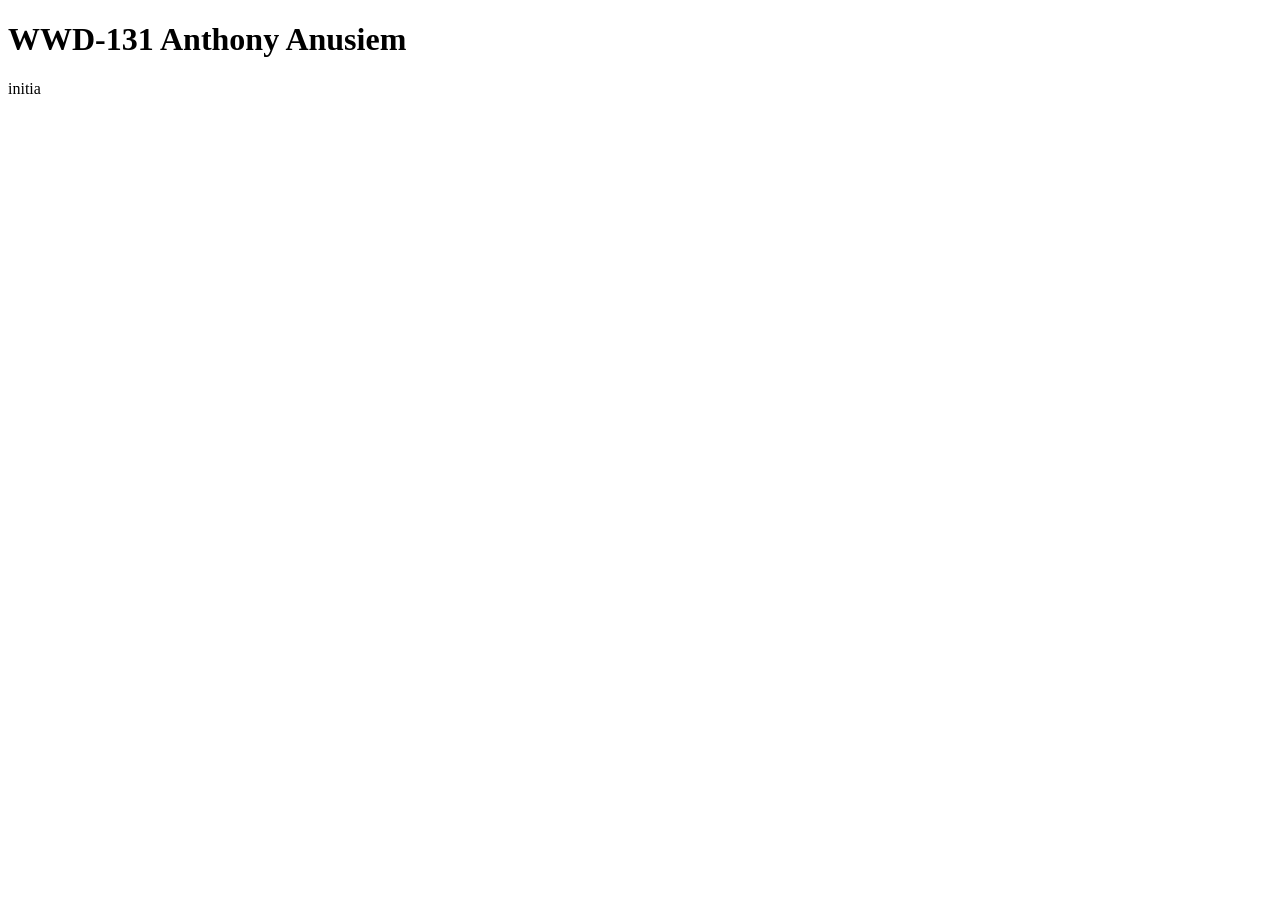
==== index.html @ fa9b599a "initial update" ====
<!DOCTYPE html>
<html lang="en">
<head>
    <meta charset="UTF-8">
    <meta name="viewport" content="width=device-width, initial-scale=1.0">
    <title>WWD 131</title>
</head>
<body>
    <h1>WWD-131 Anthony Anusiem</h1>
</body>
</html>initia
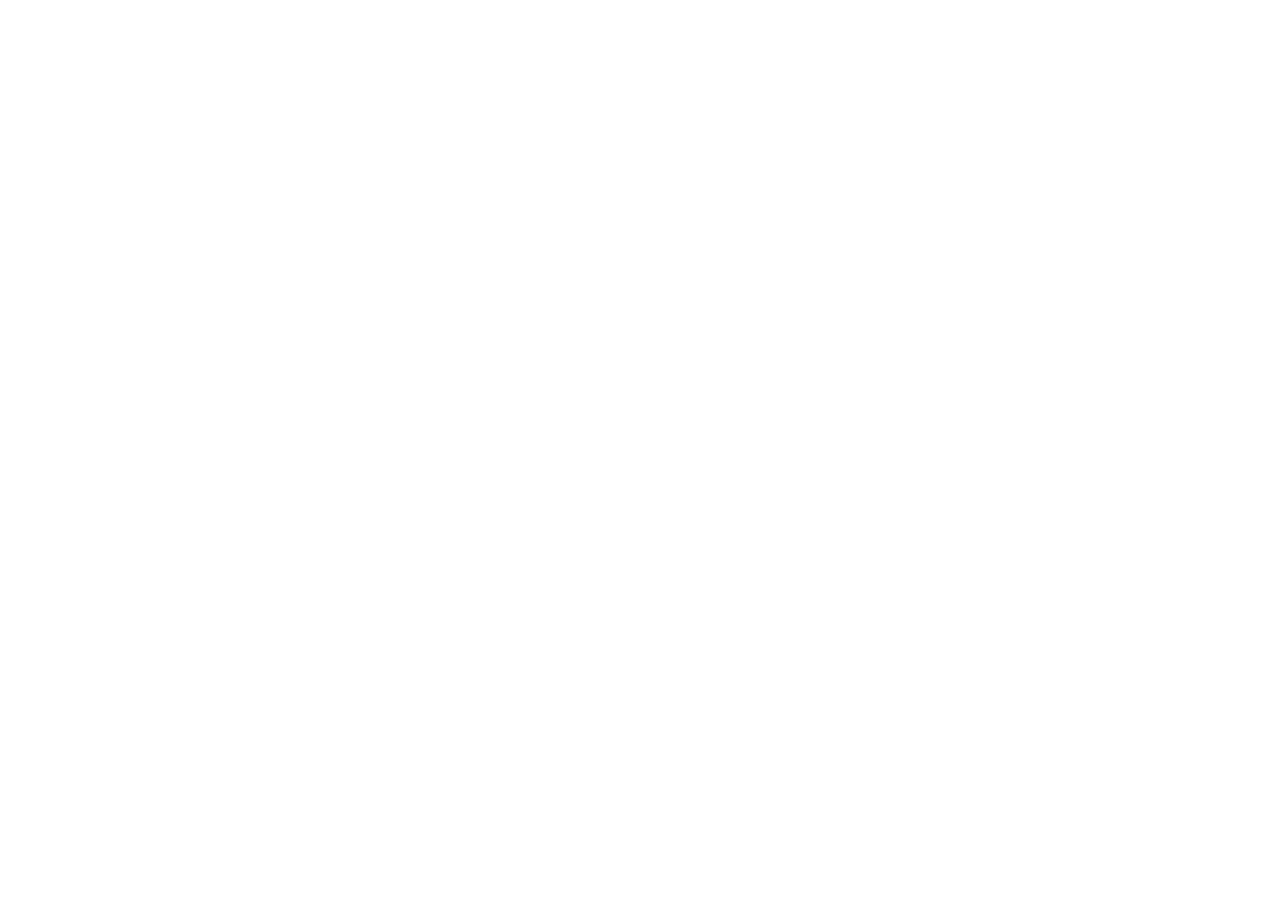
==== commit c5b9d34a: "yi" ====
--- a/index.html
+++ b/index.html
@@ -1,11 +1,9 @@
 <!DOCTYPE html>
 <html lang="en">
 <head>
-    <meta charset="UTF-8">
-    <meta name="viewport" content="width=device-width, initial-scale=1.0">
-    <title>WWD 131</title>
-</head>
-<body>
-    <h1>WWD-131 Anthony Anusiem</h1>
-</body>
-</html>initia+  <meta charset="UTF-8">
+  <meta name="viewport" content="width=device-width, initial-scale=1.0">
+  <title>WDD 131 – Dynamic Web Fundamentals – Rubia "Ruby" van der Merwe</title>
+  <meta name="description" content="WDD 131 – Dynamic Web Fundamentals – Rubia 'Ruby' van der Merwe. Explore Madagascar, web dev resources, and personal insights about family, travel and continuous learning.">
+  <meta name="author" content="Rubia van der Merwe">
+  <link href="styles/base.css" rel="stylesheet">
--- a/styles/base.css
+++ b/styles/base.css
@@ -0,0 +1,44 @@
+/* base.css */
+
+:root {
+    font-family: system-ui, -apple-system, BlinkMacSystemFont, "Segoe UI", sans-serif;
+    font-size: 16px;
+    line-height: 1.5;
+    color: #111;
+    background-color: #fff;
+    box-sizing: border-box;
+}
+
+*, *::before, *::after {
+    box-sizing: inherit;
+}
+
+html {
+    scroll-behavior: smooth;
+}
+
+body {
+    margin: 0;
+    padding: 0;
+    min-height: 100vh;
+}
+
+img, picture, video, canvas, svg {
+    display: block;
+    max-width: 100%;
+}
+
+button, input, select, textarea {
+    font: inherit;
+}
+
+a {
+    color: inherit;
+    text-decoration: none;
+}
+
+ul, ol {
+    margin: 0;
+    padding: 0;
+    list-style: none;
+}
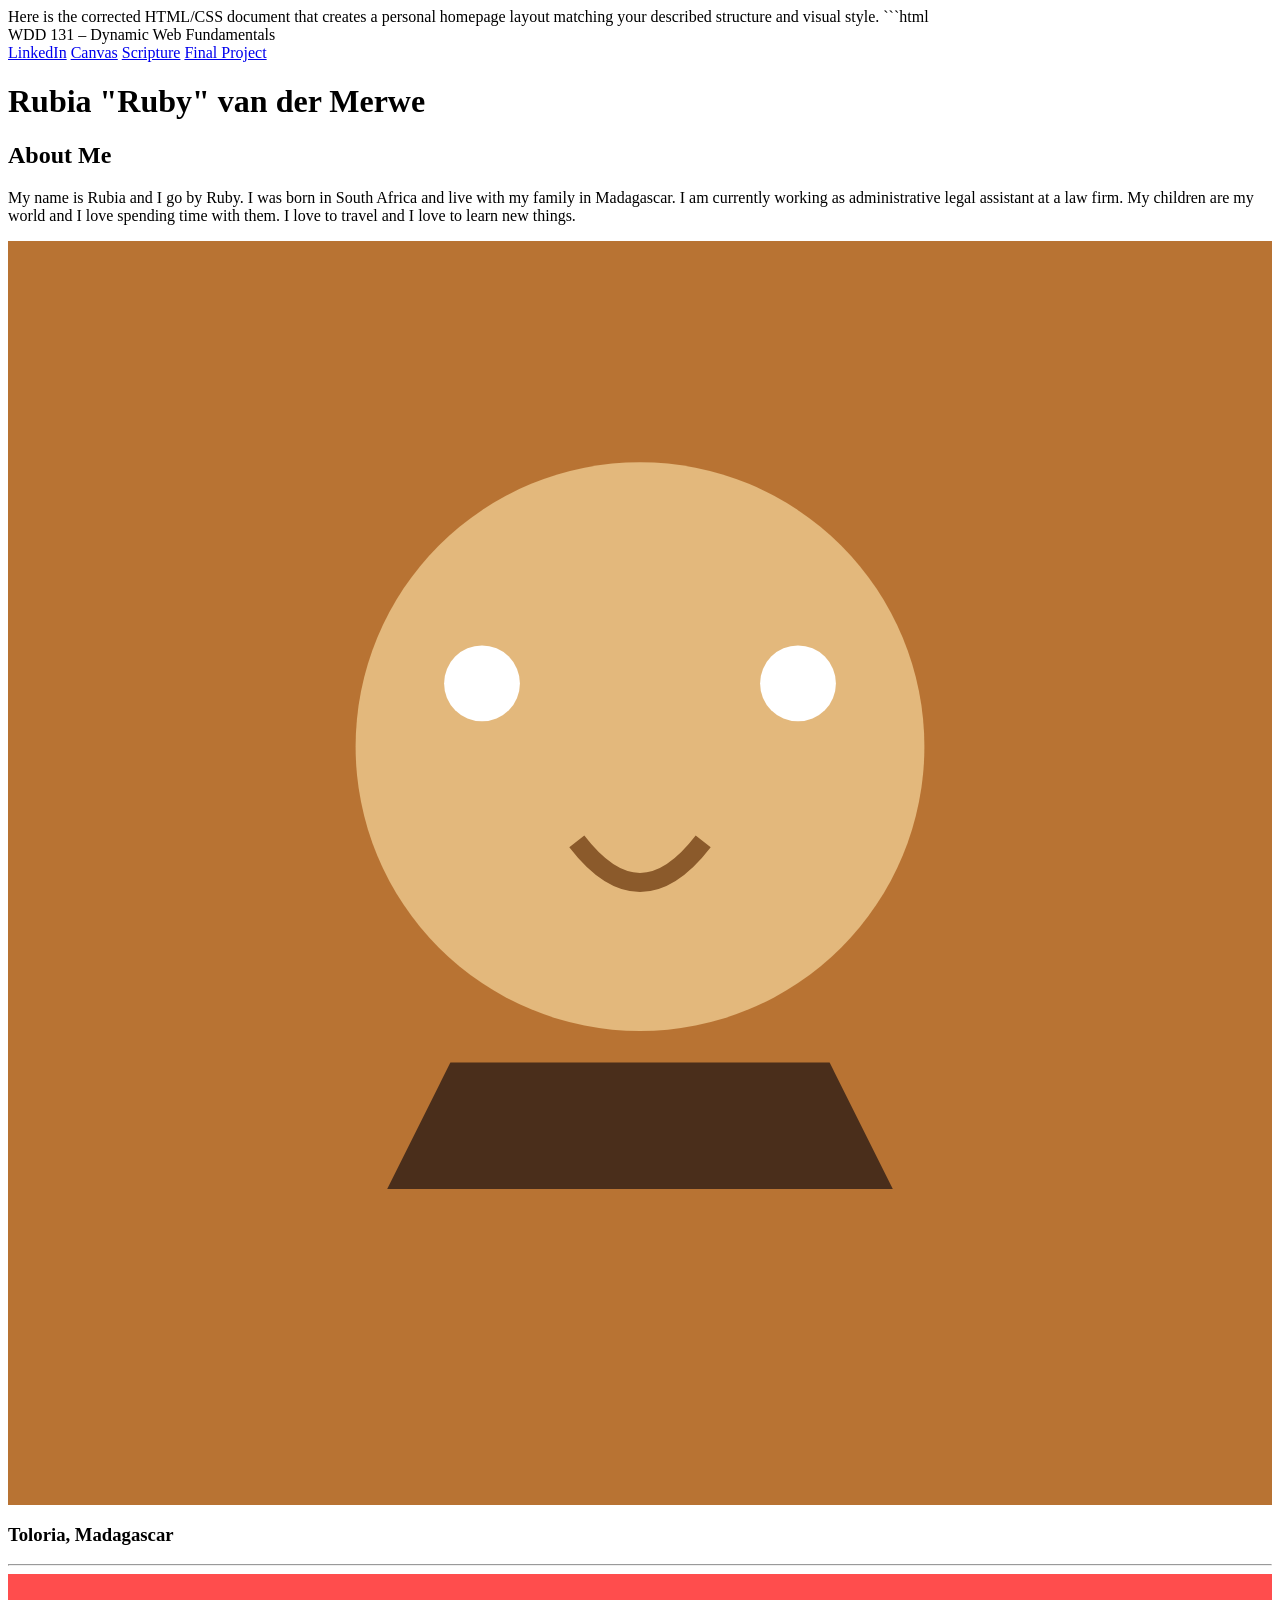
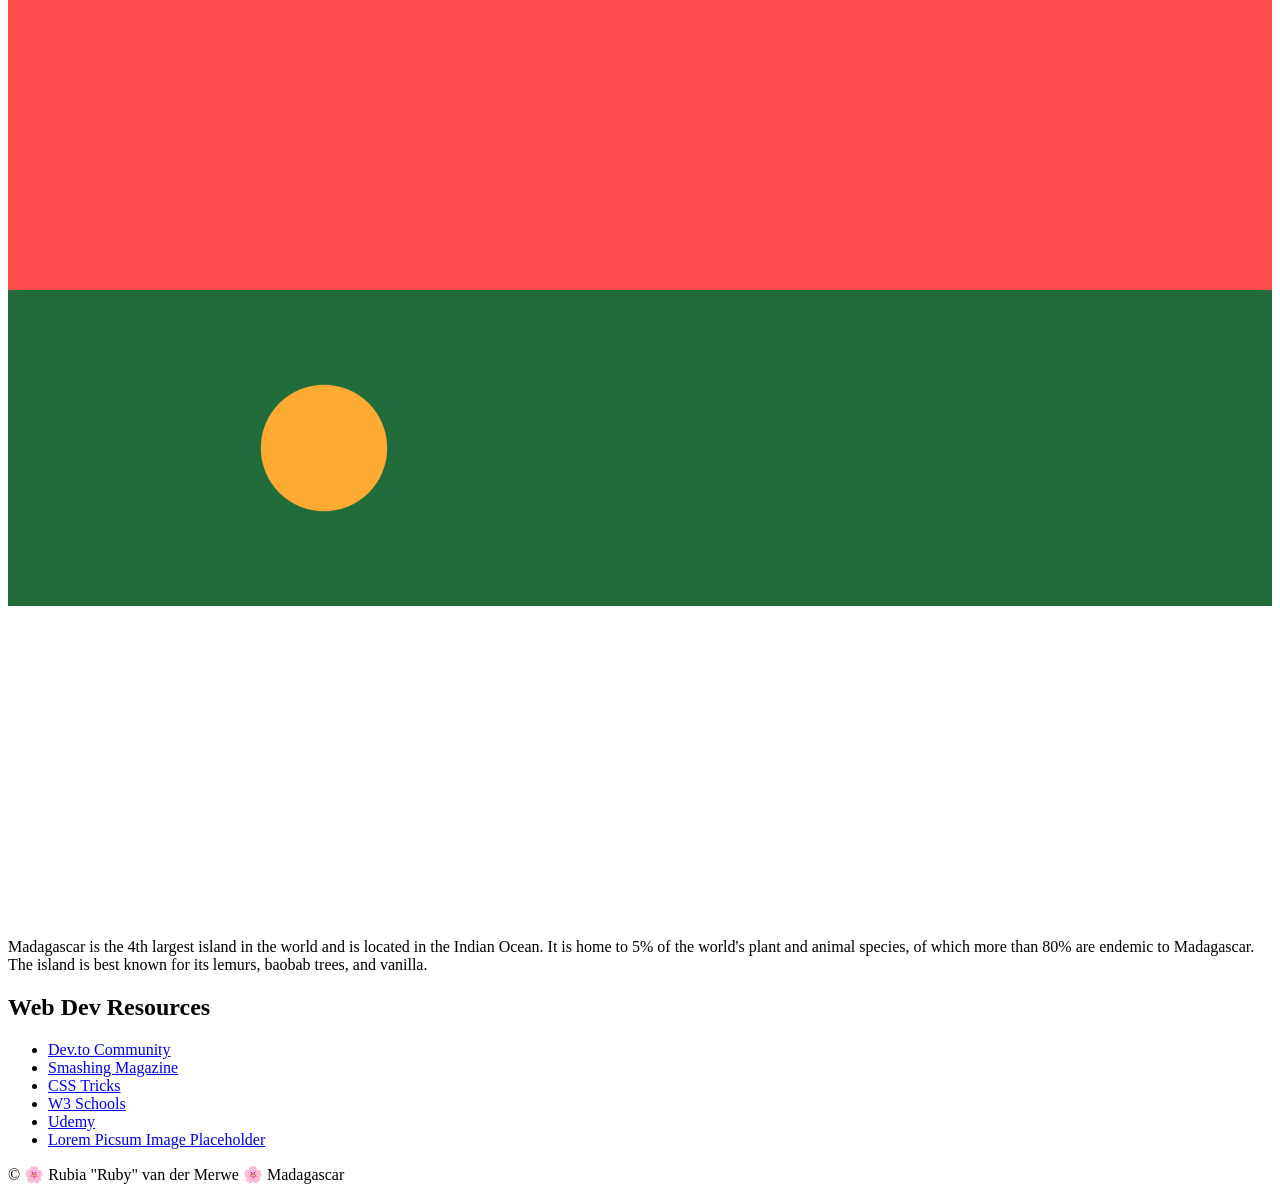
==== commit 8df9dfef: "ssss" ====
--- a/index.html
+++ b/index.html
@@ -1,9 +1,85 @@
+Here is the corrected HTML/CSS document that creates a personal homepage layout matching your described structure and visual style.
+```html
 <!DOCTYPE html>
 <html lang="en">
 <head>
   <meta charset="UTF-8">
   <meta name="viewport" content="width=device-width, initial-scale=1.0">
   <title>WDD 131 – Dynamic Web Fundamentals – Rubia "Ruby" van der Merwe</title>
-  <meta name="description" content="WDD 131 – Dynamic Web Fundamentals – Rubia 'Ruby' van der Merwe. Explore Madagascar, web dev resources, and personal insights about family, travel and continuous learning.">
+  <meta name="description" content="WDD 131 – Dynamic Web Fundamentals – Rubia 'Ruby' van der Merwe. Personal homepage about Madagascar, family, travel and web development learning resources.">
   <meta name="author" content="Rubia van der Merwe">
-  <link href="styles/base.css" rel="stylesheet">+  
+  <!-- Google Fonts API: clean modern pairing -->
+  <link href="https://fonts.googleapis.com/css2?family=Inter:opsz,wght@14..32,300;14..32,400;14..32,600;14..32,700&family=Merriweather:ital,wght@0,400;0,700;1,400&display=swap" rel="stylesheet">
+  
+  <!-- External CSS -->
+  <link rel="stylesheet" href="base.css">
+  
+  <!-- JavaScript with defer for dynamic footer -->
+  <script src="getdates.js" defer></script>
+</head>
+<body>
+  <div class="wrapper">
+    <header>
+      <span id="course-title">WDD 131 – Dynamic Web Fundamentals</span>
+      <nav>
+        <a href="https://www.linkedin.com/in/example" target="_blank" rel="noopener noreferrer">LinkedIn</a>
+        <a href="https://byupw.instructure.com/" target="_blank" rel="noopener noreferrer">Canvas</a>
+        <a href="https://www.churchofjesuschrist.org/study/scriptures/bofm/1-ne/3?lang=eng&id=p7#p7" target="_blank" rel="noopener noreferrer">Scripture</a>
+        <a href="#" target="_blank" rel="noopener noreferrer">Final Project</a>
+      </nav>
+    </header>
+
+    <main>
+      <h1>Rubia "Ruby" van der Merwe</h1>
+      
+      <div class="cards-container">
+        <!-- CARD 1: About Me (with image and Madagascar details) -->
+        <section class="card">
+          <h2>About Me</h2>
+          <div class="card-inner">
+            <div class="bio-section">
+              <p class="intro-text">My name is Rubia and I go by Ruby. I was born in South Africa and live with my family in Madagascar. I am currently working as administrative legal assistant at a law firm. My children are my world and I love spending time with them. I love to travel and I love to learn new things.</p>
+              <div class="profile-image-wrapper">
+                <img src="data:image/svg+xml,%3Csvg xmlns='http://www.w3.org/2000/svg' viewBox='0 0 200 200'%3E%3Crect width='200' height='200' fill='%23b87333'/%3E%3Ccircle cx='100' cy='80' r='45' fill='%23e3b87c'/%3E%3Cpath d='M60 150 L70 130 L130 130 L140 150 Z' fill='%234a2e1b'/%3E%3Ccircle cx='75' cy='70' r='6' fill='white'/%3E%3Ccircle cx='125' cy='70' r='6' fill='white'/%3E%3Cpath d='M90 95 Q100 108 110 95' stroke='%238b5a2b' stroke-width='3' fill='none'/%3E%3C/svg%3E"
+                     alt="Ruby's portrait illustration" class="portrait-img" loading="lazy">
+              </div>
+            </div>
+            <div class="location-section">
+              <h3>Toloria, Madagascar</h3>
+              <hr class="divider">
+              <div class="location-flex">
+                <div class="madagascar-img">
+                  <img src="data:image/svg+xml,%3Csvg xmlns='http://www.w3.org/2000/svg' viewBox='0 0 120 90'%3E%3Crect width='120' height='90' fill='%23226b3a'/%3E%3Cpath d='M0 0 L120 0 L120 30 L0 30 Z' fill='%23ff4d4d'/%3E%3Crect y='60' width='120' height='30' fill='%23ffffff'/%3E%3Ccircle cx='30' cy='45' r='6' fill='%23ffaa33'/%3E%3Ctext x='8' y='85' font-size='10' fill='white' font-weight='bold'%3EMadagascar%3C/text%3E%3C/svg%3E"
+                       alt="Madagascar island flag map" class="flag-img" loading="lazy">
+                </div>
+                <p class="madagascar-text">Madagascar is the 4th largest island in the world and is located in the Indian Ocean. It is home to 5% of the world's plant and animal species, of which more than 80% are endemic to Madagascar. The island is best known for its lemurs, baobab trees, and vanilla.</p>
+              </div>
+            </div>
+          </div>
+        </section>
+
+        <!-- CARD 2: Web Dev Resources (listed with clean links) -->
+        <section class="card">
+          <h2>Web Dev Resources</h2>
+          <div class="card-inner resources-wrapper">
+            <ul class="resources-list">
+              <li><a href="https://dev.to/" target="_blank" rel="noopener noreferrer">Dev.to Community</a></li>
+              <li><a href="https://www.smashingmagazine.com/" target="_blank" rel="noopener noreferrer">Smashing Magazine</a></li>
+              <li><a href="https://css-tricks.com/" target="_blank" rel="noopener noreferrer">CSS Tricks</a></li>
+              <li><a href="https://www.w3schools.com/" target="_blank" rel="noopener noreferrer">W3 Schools</a></li>
+              <li><a href="https://www.udemy.com/" target="_blank" rel="noopener noreferrer">Udemy</a></li>
+              <li><a href="https://picsum.photos/" target="_blank" rel="noopener noreferrer">Lorem Picsum Image Placeholder</a></li>
+            </ul>
+          </div>
+        </section>
+      </div>
+    </main>
+
+    <footer>
+      <p>© <span id="currentyear"></span> 🌸 Rubia "Ruby" van der Merwe 🌸 Madagascar</p>
+      <p id="lastModified"></p>
+    </footer>
+  </div>
+</body>
+</html>
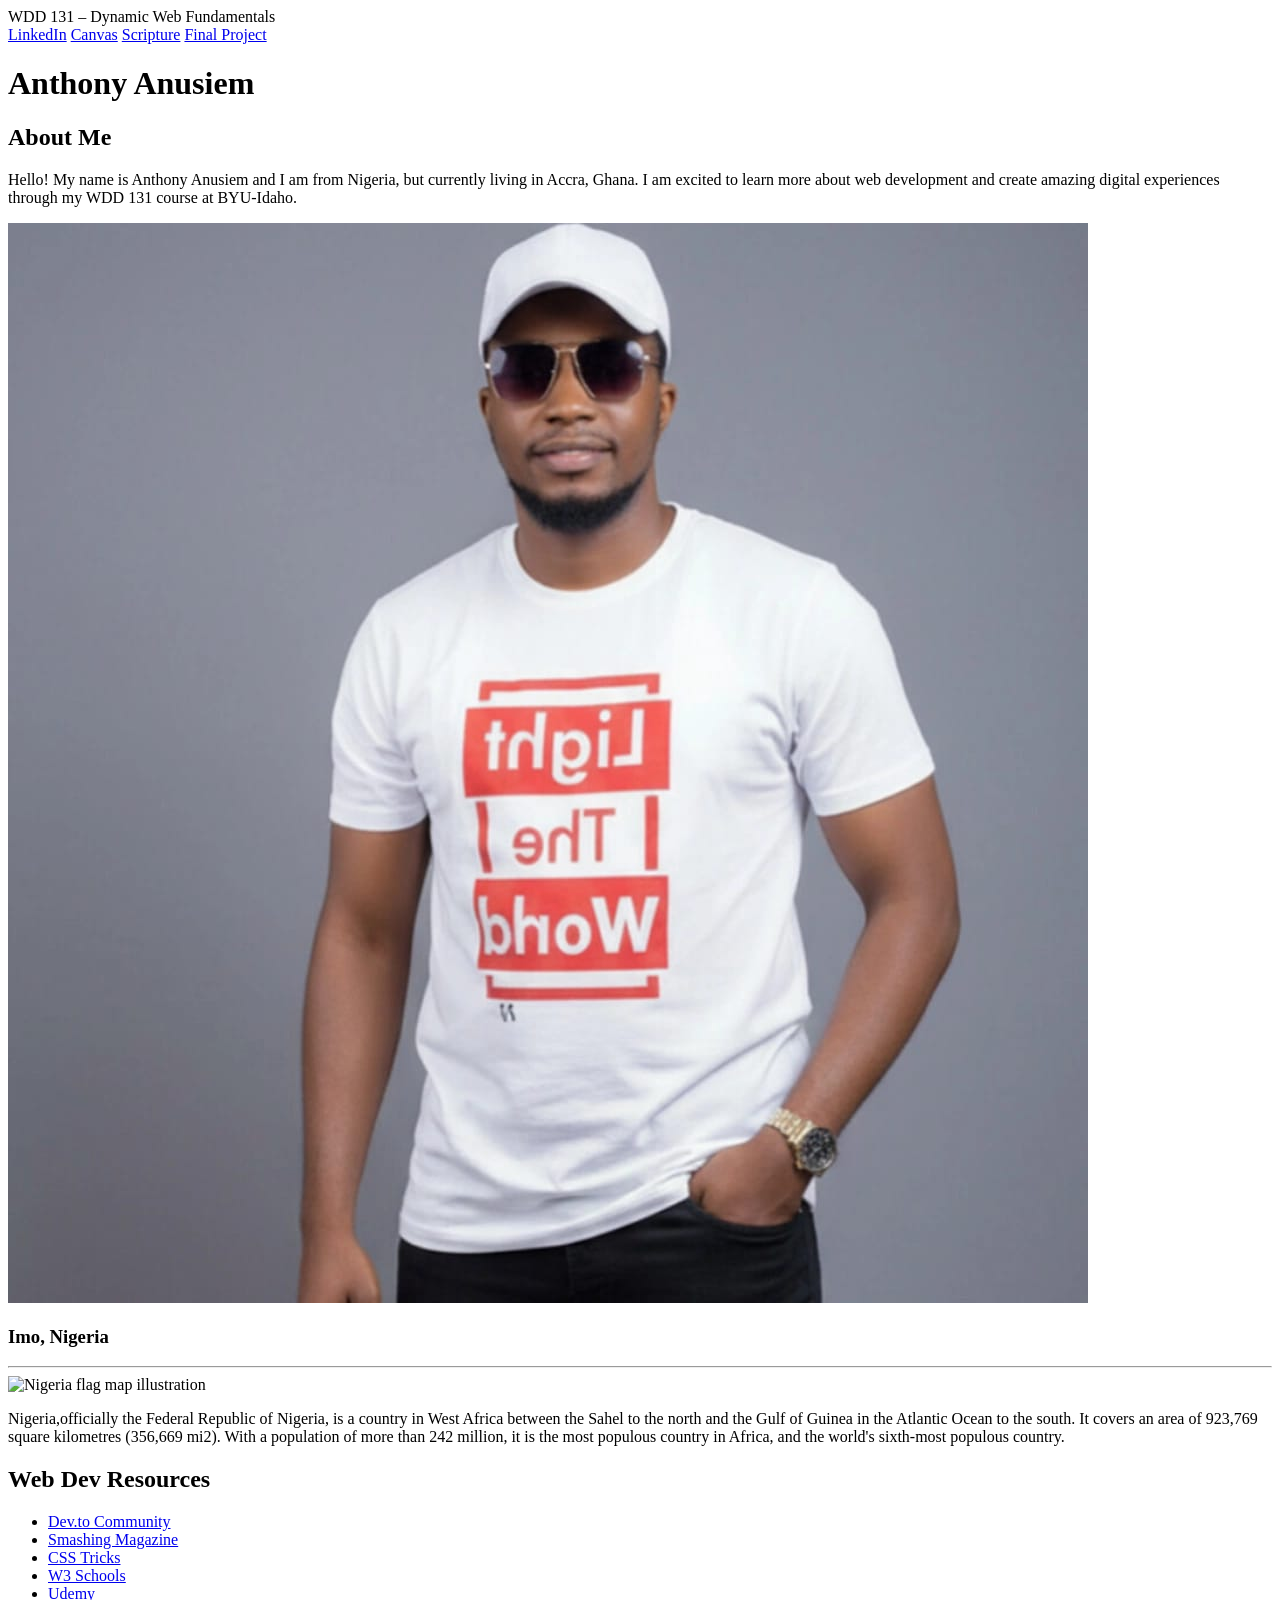
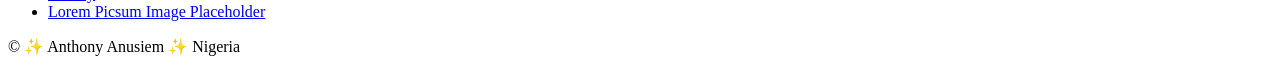
==== commit 06b4c3b4: "sds" ====
--- a/index.html
+++ b/index.html
@@ -1,25 +1,23 @@
-Here is the corrected HTML/CSS document that creates a personal homepage layout matching your described structure and visual style.
-```html
 <!DOCTYPE html>
 <html lang="en">
 <head>
-  <meta charset="UTF-8">
-  <meta name="viewport" content="width=device-width, initial-scale=1.0">
-  <title>WDD 131 – Dynamic Web Fundamentals – Rubia "Ruby" van der Merwe</title>
-  <meta name="description" content="WDD 131 – Dynamic Web Fundamentals – Rubia 'Ruby' van der Merwe. Personal homepage about Madagascar, family, travel and web development learning resources.">
-  <meta name="author" content="Rubia van der Merwe">
+    <meta charset="UTF-8">
+    <meta name="viewport" content="width=device-width, initial-scale=1.0">
+    <title>WDD 131 | Anthony Anusiem Homepage</title>
+    <meta name="description"
+      content="Anthony Anusiem's BYU-Idaho WDD 131 course home page featuring web development projects and information about Accra, Ghana.">
+    <meta name="author" content="Anthony Anusiem">
+    <link rel="stylesheet" href="styles/styles.css">
+    <link rel="preconnect" href="https://fonts.googleapis.com">
+    <link rel="preconnect" href="https://fonts.gstatic.com" crossorigin>
+    <link
+      href="https://fonts.googleapis.com/css2?family=Roboto:ital,wght@0,100..900;1,100..900&display=swap"
+      rel="stylesheet">
+</head>
   
-  <!-- Google Fonts API: clean modern pairing -->
-  <link href="https://fonts.googleapis.com/css2?family=Inter:opsz,wght@14..32,300;14..32,400;14..32,600;14..32,700&family=Merriweather:ital,wght@0,400;0,700;1,400&display=swap" rel="stylesheet">
-  
-  <!-- External CSS -->
-  <link rel="stylesheet" href="base.css">
-  
-  <!-- JavaScript with defer for dynamic footer -->
-  <script src="getdates.js" defer></script>
-</head>
+
 <body>
-  <div class="wrapper">
+  <div class="page-container">
     <header>
       <span id="course-title">WDD 131 – Dynamic Web Fundamentals</span>
       <nav>
@@ -31,38 +29,35 @@
     </header>
 
     <main>
-      <h1>Rubia "Ruby" van der Merwe</h1>
+      <h1>Anthony Anusiem</h1>
       
-      <div class="cards-container">
-        <!-- CARD 1: About Me (with image and Madagascar details) -->
+      <div class="cards-grid">
+      
         <section class="card">
           <h2>About Me</h2>
-          <div class="card-inner">
-            <div class="bio-section">
-              <p class="intro-text">My name is Rubia and I go by Ruby. I was born in South Africa and live with my family in Madagascar. I am currently working as administrative legal assistant at a law firm. My children are my world and I love spending time with them. I love to travel and I love to learn new things.</p>
-              <div class="profile-image-wrapper">
-                <img src="data:image/svg+xml,%3Csvg xmlns='http://www.w3.org/2000/svg' viewBox='0 0 200 200'%3E%3Crect width='200' height='200' fill='%23b87333'/%3E%3Ccircle cx='100' cy='80' r='45' fill='%23e3b87c'/%3E%3Cpath d='M60 150 L70 130 L130 130 L140 150 Z' fill='%234a2e1b'/%3E%3Ccircle cx='75' cy='70' r='6' fill='white'/%3E%3Ccircle cx='125' cy='70' r='6' fill='white'/%3E%3Cpath d='M90 95 Q100 108 110 95' stroke='%238b5a2b' stroke-width='3' fill='none'/%3E%3C/svg%3E"
-                     alt="Ruby's portrait illustration" class="portrait-img" loading="lazy">
-              </div>
+          <div class="card-content">
+            <div class="text-with-img">
+              <p>Hello! My name is Anthony Anusiem and I am from Nigeria, but currently living in
+                Accra,
+                Ghana. I am excited to learn more about web development and create amazing digital
+                experiences through my WDD 131 course at BYU-Idaho.</p>
+              <img src="images/profile.jpg" alt="Anthony portrait illustration" class="portrait-img" loading="lazy">
             </div>
-            <div class="location-section">
-              <h3>Toloria, Madagascar</h3>
-              <hr class="divider">
-              <div class="location-flex">
-                <div class="madagascar-img">
-                  <img src="data:image/svg+xml,%3Csvg xmlns='http://www.w3.org/2000/svg' viewBox='0 0 120 90'%3E%3Crect width='120' height='90' fill='%23226b3a'/%3E%3Cpath d='M0 0 L120 0 L120 30 L0 30 Z' fill='%23ff4d4d'/%3E%3Crect y='60' width='120' height='30' fill='%23ffffff'/%3E%3Ccircle cx='30' cy='45' r='6' fill='%23ffaa33'/%3E%3Ctext x='8' y='85' font-size='10' fill='white' font-weight='bold'%3EMadagascar%3C/text%3E%3C/svg%3E"
-                       alt="Madagascar island flag map" class="flag-img" loading="lazy">
-                </div>
-                <p class="madagascar-text">Madagascar is the 4th largest island in the world and is located in the Indian Ocean. It is home to 5% of the world's plant and animal species, of which more than 80% are endemic to Madagascar. The island is best known for its lemurs, baobab trees, and vanilla.</p>
+            <div class="location-block">
+              <h3>Imo, Nigeria</h3>
+              <hr>
+              <div class="location-details">
+                <img src="https://th.bing.com/th/id/R.ab24e5ab5bbfc66ba875d61b7306fb6e?rik=1oRAQKNH%2frHtKA&pid=ImgRaw&r=0"
+                     alt="Nigeria flag map illustration" class="flag-img" loading="hard">
+                <p>Nigeria,officially the Federal Republic of Nigeria, is a country in West Africa between the Sahel to the north and the Gulf of Guinea in the Atlantic Ocean to the south. It covers an area of 923,769 square kilometres (356,669 mi2). With a population of more than 242 million, it is the most populous country in Africa, and the world's sixth-most populous country.</p>
               </div>
             </div>
           </div>
         </section>
 
-        <!-- CARD 2: Web Dev Resources (listed with clean links) -->
         <section class="card">
           <h2>Web Dev Resources</h2>
-          <div class="card-inner resources-wrapper">
+          <div class="card-content">
             <ul class="resources-list">
               <li><a href="https://dev.to/" target="_blank" rel="noopener noreferrer">Dev.to Community</a></li>
               <li><a href="https://www.smashingmagazine.com/" target="_blank" rel="noopener noreferrer">Smashing Magazine</a></li>
@@ -77,9 +72,9 @@
     </main>
 
     <footer>
-      <p>© <span id="currentyear"></span> 🌸 Rubia "Ruby" van der Merwe 🌸 Madagascar</p>
+      <p>© <span id="2026"></span> ✨ Anthony Anusiem ✨ Nigeria</p>
       <p id="lastModified"></p>
     </footer>
   </div>
 </body>
-</html>
+</html>
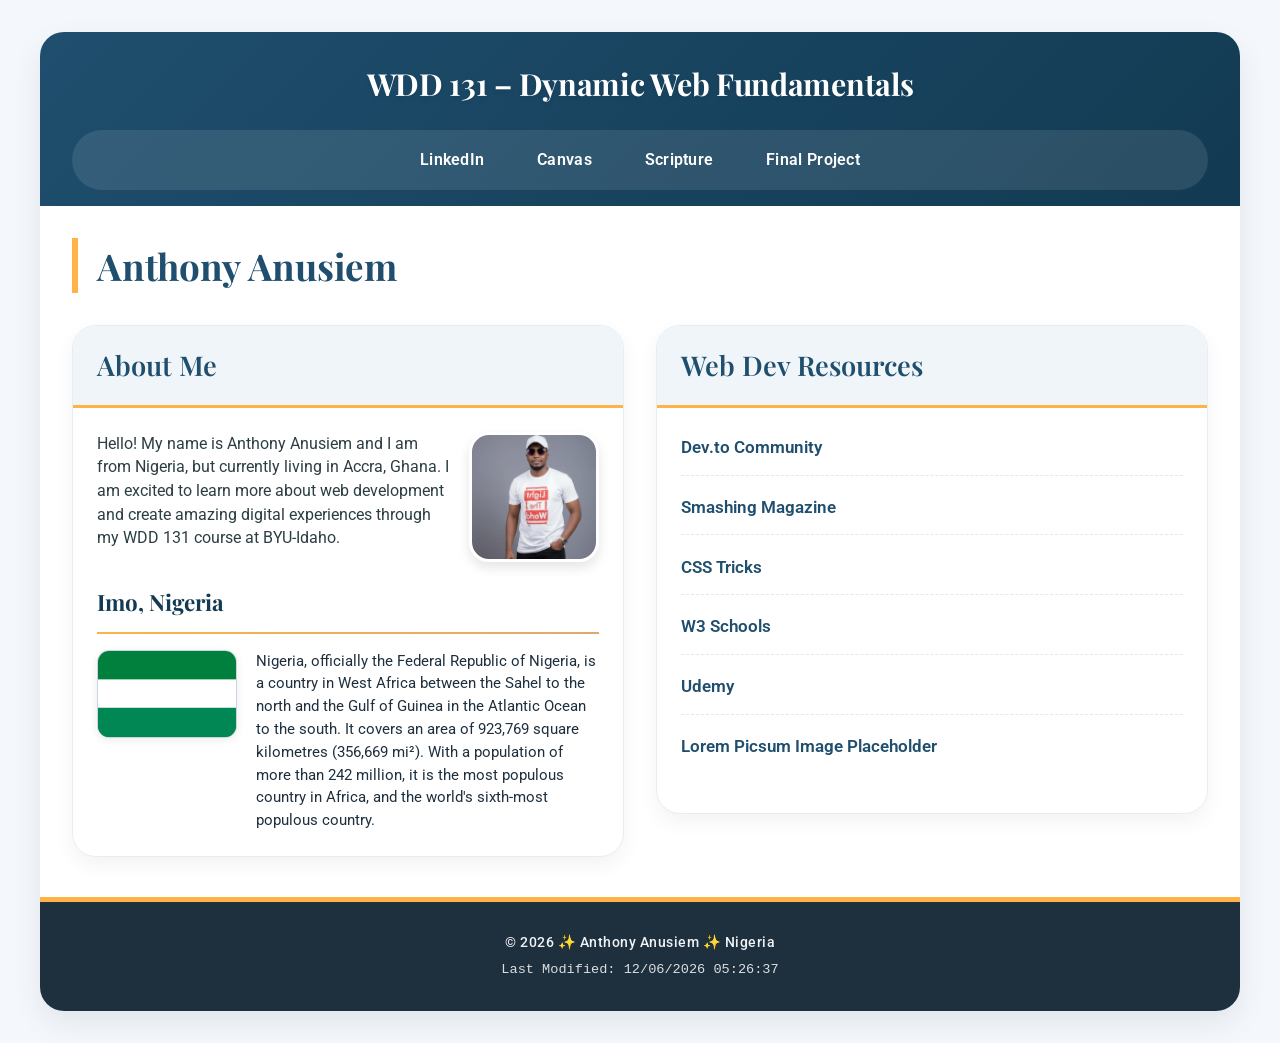
==== commit dcf1eefe: "update" ====
--- a/index.html
+++ b/index.html
@@ -3,18 +3,18 @@
 <head>
     <meta charset="UTF-8">
     <meta name="viewport" content="width=device-width, initial-scale=1.0">
-    <title>WDD 131 | Anthony Anusiem Homepage</title>
+    <title>WDD 131 – Dynamic Web Fundamentals – Anthony Anusiem</title>
     <meta name="description"
-      content="Anthony Anusiem's BYU-Idaho WDD 131 course home page featuring web development projects and information about Accra, Ghana.">
+      content="WDD 131 – Dynamic Web Fundamentals – Anthony Anusiem. Personal homepage featuring web development projects and information about Imo, Nigeria.">
     <meta name="author" content="Anthony Anusiem">
-    <link rel="stylesheet" href="styles/styles.css">
+    <link rel="stylesheet" href="styles/base.css">
     <link rel="preconnect" href="https://fonts.googleapis.com">
     <link rel="preconnect" href="https://fonts.gstatic.com" crossorigin>
     <link
-      href="https://fonts.googleapis.com/css2?family=Roboto:ital,wght@0,100..900;1,100..900&display=swap"
+      href="https://fonts.googleapis.com/css2?family=Roboto:ital,wght@0,100..900;1,100..900&family=Playfair+Display:wght@400;500;600;700&display=swap"
       rel="stylesheet">
+    <script src="scripts/getdates.js" defer></script>
 </head>
-  
 
 <body>
   <div class="page-container">
@@ -37,19 +37,15 @@
           <h2>About Me</h2>
           <div class="card-content">
             <div class="text-with-img">
-              <p>Hello! My name is Anthony Anusiem and I am from Nigeria, but currently living in
-                Accra,
-                Ghana. I am excited to learn more about web development and create amazing digital
-                experiences through my WDD 131 course at BYU-Idaho.</p>
+              <p>Hello! My name is Anthony Anusiem and I am from Nigeria, but currently living in Accra, Ghana. I am excited to learn more about web development and create amazing digital experiences through my WDD 131 course at BYU-Idaho.</p>
               <img src="images/profile.jpg" alt="Anthony portrait illustration" class="portrait-img" loading="lazy">
             </div>
             <div class="location-block">
               <h3>Imo, Nigeria</h3>
               <hr>
               <div class="location-details">
-                <img src="https://th.bing.com/th/id/R.ab24e5ab5bbfc66ba875d61b7306fb6e?rik=1oRAQKNH%2frHtKA&pid=ImgRaw&r=0"
-                     alt="Nigeria flag map illustration" class="flag-img" loading="hard">
-                <p>Nigeria,officially the Federal Republic of Nigeria, is a country in West Africa between the Sahel to the north and the Gulf of Guinea in the Atlantic Ocean to the south. It covers an area of 923,769 square kilometres (356,669 mi2). With a population of more than 242 million, it is the most populous country in Africa, and the world's sixth-most populous country.</p>
+                <img src="data:image/svg+xml,%3Csvg xmlns='http://www.w3.org/2000/svg' viewBox='0 0 160 100'%3E%3Crect width='160' height='100' fill='%2300803C'/%3E%3Crect y='33' width='160' height='34' fill='%23FFFFFF'/%3E%3Crect y='66' width='160' height='34' fill='%23008753'/%3E%3C/svg%3E" alt="Nigeria flag map illustration" class="flag-img" loading="lazy">
+                <p>Nigeria, officially the Federal Republic of Nigeria, is a country in West Africa between the Sahel to the north and the Gulf of Guinea in the Atlantic Ocean to the south. It covers an area of 923,769 square kilometres (356,669 mi²). With a population of more than 242 million, it is the most populous country in Africa, and the world's sixth-most populous country.</p>
               </div>
             </div>
           </div>
@@ -72,7 +68,7 @@
     </main>
 
     <footer>
-      <p>© <span id="2026"></span> ✨ Anthony Anusiem ✨ Nigeria</p>
+      <p>© <span id="currentyear"></span> ✨ Anthony Anusiem ✨ Nigeria</p>
       <p id="lastModified"></p>
     </footer>
   </div>
--- a/styles/base.css
+++ b/styles/base.css
@@ -0,0 +1,282 @@
+* {
+  margin: 0;
+  padding: 0;
+  box-sizing: border-box;
+}
+
+body {
+  font-family: 'Roboto', sans-serif;
+  background-color: #f4f7fc;
+  color: #1e2f3e;
+  line-height: 1.5;
+  padding: 2rem 1rem;
+}
+
+/* Centered container with max-width */
+.page-container {
+  max-width: 1200px;
+  margin: 0 auto;
+  background: white;
+  border-radius: 24px;
+  box-shadow: 0 12px 30px rgba(0, 0, 0, 0.08);
+  overflow: hidden;
+}
+
+/* HEADER styles */
+header {
+  background: linear-gradient(135deg, #1f4e6e 0%, #123a52 100%);
+  padding: 1.8rem 2rem 1rem 2rem;
+  text-align: center;
+  color: white;
+}
+
+#course-title {
+  display: block;
+  font-family: 'Playfair Display', serif;
+  font-size: 1.9rem;
+  font-weight: 700;
+  letter-spacing: -0.3px;
+  margin-bottom: 1.5rem;
+  text-shadow: 0 2px 4px rgba(0,0,0,0.1);
+}
+
+/* Navigation Flex styling with hover effect */
+nav {
+  display: flex;
+  justify-content: center;
+  flex-wrap: wrap;
+  gap: 0.5rem;
+  background: rgba(255,255,255,0.1);
+  border-radius: 60px;
+  padding: 0.5rem 1rem;
+}
+
+nav a {
+  color: white;
+  text-decoration: none;
+  font-weight: 600;
+  padding: 0.6rem 1.4rem;
+  border-radius: 40px;
+  transition: all 0.25s ease;
+  font-size: 1rem;
+  background: transparent;
+  letter-spacing: 0.3px;
+}
+
+/* :hover pseudoclass */
+nav a:hover {
+  background-color: #ffb347;
+  color: #1e2f3e;
+  transform: translateY(-2px);
+  box-shadow: 0 4px 10px rgba(0, 0, 0, 0.2);
+}
+
+/* MAIN content */
+main {
+  padding: 2rem 2rem 2.5rem 2rem;
+}
+
+h1 {
+  font-family: 'Playfair Display', serif;
+  font-size: 2.3rem;
+  font-weight: 700;
+  color: #1f4e6e;
+  border-left: 6px solid #ffb347;
+  padding-left: 1.2rem;
+  margin-bottom: 2rem;
+  letter-spacing: -0.3px;
+}
+
+/* CSS Grid for the two cards */
+.cards-grid {
+  display: grid;
+  grid-template-columns: 1fr 1fr;
+  gap: 2rem;
+  align-items: start;
+}
+
+/* Card styling */
+.card {
+  background: #ffffff;
+  border-radius: 24px;
+  box-shadow: 0 8px 20px rgba(0, 0, 0, 0.05);
+  overflow: hidden;
+  border: 1px solid #e9edf2;
+}
+
+.card h2 {
+  background: #f0f5f9;
+  padding: 1.2rem 1.5rem;
+  font-family: 'Playfair Display', serif;
+  font-size: 1.7rem;
+  font-weight: 600;
+  color: #1f4e6e;
+  border-bottom: 3px solid #ffb347;
+  margin: 0;
+}
+
+.card-content {
+  padding: 1.5rem;
+}
+
+/* About Me specific layout (text + image) */
+.text-with-img {
+  display: flex;
+  gap: 1.2rem;
+  margin-bottom: 1.5rem;
+  align-items: flex-start;
+}
+
+.text-with-img p {
+  flex: 2;
+  font-size: 0.98rem;
+  color: #2c3e44;
+}
+
+.portrait-img {
+  width: 130px;
+  height: auto;
+  border-radius: 20px;
+  box-shadow: 0 6px 12px rgba(0,0,0,0.1);
+  object-fit: cover;
+  border: 3px solid white;
+  background: #e0c8a8;
+}
+
+.location-block h3 {
+  font-size: 1.4rem;
+  font-family: 'Playfair Display', serif;
+  color: #123a52;
+  margin-top: 0.5rem;
+  margin-bottom: 0.5rem;
+}
+
+hr {
+  margin: 0.75rem 0 1rem 0;
+  border: none;
+  height: 2px;
+  background: linear-gradient(90deg, #ffb347, #e0a96d);
+}
+
+.location-details {
+  display: flex;
+  gap: 1.2rem;
+  align-items: flex-start;
+}
+
+.flag-img {
+  width: 140px;
+  height: auto;
+  border-radius: 12px;
+  background: #eef2f5;
+  box-shadow: 0 2px 8px rgba(0,0,0,0.08);
+  border: 1px solid #cbd5e1;
+}
+
+.location-details p {
+  flex: 1;
+  font-size: 0.95rem;
+  line-height: 1.5;
+}
+
+/* Web Dev Resources list styling */
+.resources-list {
+  list-style: none;
+  padding: 0;
+}
+
+.resources-list li {
+  margin-bottom: 1rem;
+  border-bottom: 1px dashed #e2e8f0;
+  padding-bottom: 0.7rem;
+}
+
+.resources-list li:last-child {
+  border-bottom: none;
+}
+
+.resources-list a {
+  text-decoration: none;
+  font-weight: 600;
+  color: #1f4e6e;
+  font-size: 1.05rem;
+  transition: all 0.2s;
+  display: inline-block;
+  padding: 0.2rem 0;
+}
+
+.resources-list a:hover {
+  color: #ff8c42;
+  transform: translateX(8px);
+  text-decoration: underline;
+}
+
+/* FOOTER styling */
+footer {
+  background: #1e2f3e;
+  color: #f0f3f5;
+  text-align: center;
+  padding: 1.5rem;
+  font-size: 0.9rem;
+  border-top: 5px solid #ffb347;
+}
+
+footer p {
+  margin: 0.4rem 0;
+}
+
+footer p:first-child {
+  font-weight: 500;
+  letter-spacing: 0.5px;
+}
+
+#lastModified {
+  font-family: monospace;
+  font-size: 0.85rem;
+  opacity: 0.9;
+}
+
+/* Responsive behavior */
+@media (max-width: 850px) {
+  .cards-grid {
+    grid-template-columns: 1fr;
+    gap: 1.8rem;
+  }
+  main {
+    padding: 1.5rem;
+  }
+  .text-with-img {
+    flex-direction: column;
+    align-items: center;
+  }
+  .portrait-img {
+    width: 150px;
+  }
+  .location-details {
+    flex-direction: column;
+    align-items: center;
+  }
+  .flag-img {
+    width: 100%;
+    max-width: 200px;
+  }
+  nav a {
+    padding: 0.4rem 1rem;
+    font-size: 0.9rem;
+  }
+  #course-title {
+    font-size: 1.5rem;
+  }
+}
+
+@media (max-width: 480px) {
+  body {
+    padding: 1rem 0.75rem;
+  }
+  h1 {
+    font-size: 1.8rem;
+  }
+  .card h2 {
+    font-size: 1.4rem;
+  }
+}
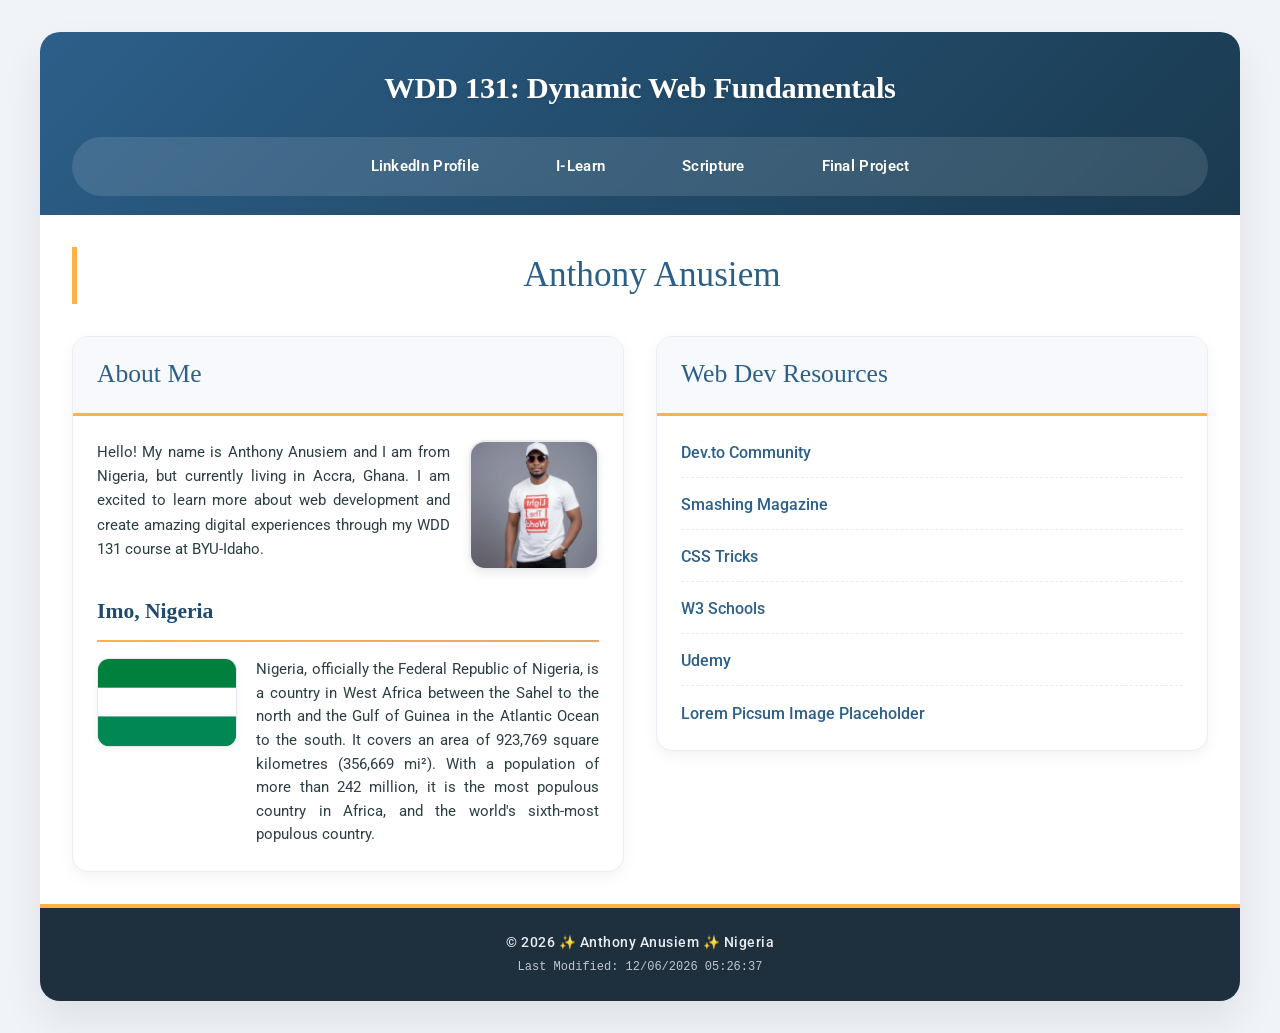
==== commit b4fd671b: "uupdate all" ====
--- a/index.html
+++ b/index.html
@@ -19,16 +19,18 @@
 <body>
   <div class="page-container">
     <header>
-      <span id="course-title">WDD 131 – Dynamic Web Fundamentals</span>
+      <span id="course-title">WDD 131: Dynamic Web Fundamentals</span>
+      
       <nav>
-        <a href="https://www.linkedin.com/in/example" target="_blank" rel="noopener noreferrer">LinkedIn</a>
-        <a href="https://byupw.instructure.com/" target="_blank" rel="noopener noreferrer">Canvas</a>
-        <a href="https://www.churchofjesuschrist.org/study/scriptures/bofm/1-ne/3?lang=eng&id=p7#p7" target="_blank" rel="noopener noreferrer">Scripture</a>
+        <a href="https://www.linkedin.com/in/anthonyanusiem-nzenwa007/">LinkedIn Profile</a>
+        <a href="https://byupw.instructure.com/courses/47270">I-Learn</a>
+        <a href="https://www.bing.com/ck/a?!&&p=481c54de745db7a73f3f7395bddb5f09e254b087f2b54eecea305f31ec40be1bJmltdHM9MTc3ODExMjAwMA&ptn=3&ver=2&hsh=4&fclid=3fd702c1-4b9a-6218-05e9-149d4a88632e&u=a1aHR0cHM6Ly93d3cuY2h1cmNob2ZqZXN1c2NocmlzdC5vcmcvc3R1ZHkvc2NyaXB0dXJlcz9sYW5nPWVuZw">Scripture</a>
         <a href="#" target="_blank" rel="noopener noreferrer">Final Project</a>
       </nav>
     </header>
 
     <main>
+      
       <h1>Anthony Anusiem</h1>
       
       <div class="cards-grid">
--- a/styles/base.css
+++ b/styles/base.css
@@ -5,89 +5,86 @@
 }
 
 body {
-  font-family: 'Roboto', sans-serif;
-  background-color: #f4f7fc;
+  font-family: 'Inter', -apple-system, BlinkMacSystemFont, 'Segoe UI', Roboto, Helvetica, Arial, sans-serif;
+  background-color: #f0f4f8;
   color: #1e2f3e;
-  line-height: 1.5;
-  padding: 2rem 1rem;
-}
-
-/* Centered container with max-width */
+  line-height: 1.6;
+  padding: 2rem;
+  min-height: 100vh;
+}
+
 .page-container {
   max-width: 1200px;
+  width: 100%;
   margin: 0 auto;
   background: white;
-  border-radius: 24px;
-  box-shadow: 0 12px 30px rgba(0, 0, 0, 0.08);
+  border-radius: 20px;
+  box-shadow: 0 20px 40px rgba(0, 0, 0, 0.08);
   overflow: hidden;
 }
 
-/* HEADER styles */
 header {
-  background: linear-gradient(135deg, #1f4e6e 0%, #123a52 100%);
-  padding: 1.8rem 2rem 1rem 2rem;
+  background: linear-gradient(135deg, #2c5f8a 0%, #1a3a4f 100%);
+  padding: 2rem 2rem 1.2rem 2rem;
   text-align: center;
-  color: white;
 }
 
 #course-title {
   display: block;
-  font-family: 'Playfair Display', serif;
+  font-family: 'Georgia', 'Times New Roman', Times, serif;
   font-size: 1.9rem;
-  font-weight: 700;
+  font-weight: 600;
+  color: white;
+  margin-bottom: 1.5rem;
   letter-spacing: -0.3px;
-  margin-bottom: 1.5rem;
-  text-shadow: 0 2px 4px rgba(0,0,0,0.1);
-}
-
-/* Navigation Flex styling with hover effect */
+  text-shadow: 0 2px 4px rgba(0, 0, 0, 0.1);
+  text-align: center;
+}
+
 nav {
   display: flex;
   justify-content: center;
+  gap: 2rem;
   flex-wrap: wrap;
-  gap: 0.5rem;
-  background: rgba(255,255,255,0.1);
-  border-radius: 60px;
+  background: rgba(255, 255, 255, 0.12);
+  border-radius: 50px;
   padding: 0.5rem 1rem;
+  backdrop-filter: blur(4px);
 }
 
 nav a {
   color: white;
   text-decoration: none;
   font-weight: 600;
+  font-size: 0.95rem;
   padding: 0.6rem 1.4rem;
   border-radius: 40px;
   transition: all 0.25s ease;
-  font-size: 1rem;
-  background: transparent;
   letter-spacing: 0.3px;
 }
 
-/* :hover pseudoclass */
 nav a:hover {
   background-color: #ffb347;
   color: #1e2f3e;
   transform: translateY(-2px);
-  box-shadow: 0 4px 10px rgba(0, 0, 0, 0.2);
-}
-
-/* MAIN content */
+  box-shadow: 0 4px 12px rgba(0, 0, 0, 0.2);
+}
+
 main {
-  padding: 2rem 2rem 2.5rem 2rem;
+  padding: 2rem;
 }
 
 h1 {
-  font-family: 'Playfair Display', serif;
-  font-size: 2.3rem;
-  font-weight: 700;
-  color: #1f4e6e;
-  border-left: 6px solid #ffb347;
+  font-family: 'Georgia', 'Times New Roman', Times, serif;
+  font-size: 2.2rem;
+  font-weight: 500;
+  color: #2c5f8a;
+  border-left: 5px solid #ffb347;
   padding-left: 1.2rem;
   margin-bottom: 2rem;
-  letter-spacing: -0.3px;
-}
-
-/* CSS Grid for the two cards */
+  text-align: center;
+}
+
 .cards-grid {
   display: grid;
   grid-template-columns: 1fr 1fr;
@@ -95,22 +92,27 @@
   align-items: start;
 }
 
-/* Card styling */
 .card {
   background: #ffffff;
-  border-radius: 24px;
-  box-shadow: 0 8px 20px rgba(0, 0, 0, 0.05);
+  border-radius: 16px;
   overflow: hidden;
+  box-shadow: 0 5px 15px rgba(0, 0, 0, 0.05);
   border: 1px solid #e9edf2;
+  transition: transform 0.2s, box-shadow 0.2s;
+}
+
+.card:hover {
+  transform: translateY(-3px);
+  box-shadow: 0 15px 30px rgba(0, 0, 0, 0.1);
 }
 
 .card h2 {
-  background: #f0f5f9;
-  padding: 1.2rem 1.5rem;
-  font-family: 'Playfair Display', serif;
-  font-size: 1.7rem;
-  font-weight: 600;
-  color: #1f4e6e;
+  background: #f7f9fc;
+  padding: 1.1rem 1.5rem;
+  font-family: 'Georgia', 'Times New Roman', Times, serif;
+  font-size: 1.6rem;
+  font-weight: 500;
+  color: #2c5f8a;
   border-bottom: 3px solid #ffb347;
   margin: 0;
 }
@@ -119,34 +121,34 @@
   padding: 1.5rem;
 }
 
-/* About Me specific layout (text + image) */
 .text-with-img {
   display: flex;
   gap: 1.2rem;
   margin-bottom: 1.5rem;
   align-items: flex-start;
+  text-align: justify;
 }
 
 .text-with-img p {
   flex: 2;
-  font-size: 0.98rem;
+  font-size: 0.95rem;
   color: #2c3e44;
+  line-height: 1.6;
 }
 
 .portrait-img {
   width: 130px;
   height: auto;
-  border-radius: 20px;
-  box-shadow: 0 6px 12px rgba(0,0,0,0.1);
+  border-radius: 16px;
   object-fit: cover;
-  border: 3px solid white;
-  background: #e0c8a8;
+  box-shadow: 0 4px 10px rgba(0, 0, 0, 0.08);
+  border: 2px solid #e9ecef;
 }
 
 .location-block h3 {
-  font-size: 1.4rem;
-  font-family: 'Playfair Display', serif;
-  color: #123a52;
+  font-size: 1.35rem;
+  font-family: 'Georgia', 'Times New Roman', Times, serif;
+  color: #1e4a6e;
   margin-top: 0.5rem;
   margin-bottom: 0.5rem;
 }
@@ -162,67 +164,68 @@
   display: flex;
   gap: 1.2rem;
   align-items: flex-start;
+  text-align: justify;
 }
 
 .flag-img {
   width: 140px;
   height: auto;
   border-radius: 12px;
-  background: #eef2f5;
-  box-shadow: 0 2px 8px rgba(0,0,0,0.08);
-  border: 1px solid #cbd5e1;
+  background: #f1f5f9;
+  border: 1px solid #e2e8f0;
+  box-shadow: 0 2px 6px rgba(0, 0, 0, 0.05);
 }
 
 .location-details p {
   flex: 1;
-  font-size: 0.95rem;
-  line-height: 1.5;
-}
-
-/* Web Dev Resources list styling */
+  font-size: 0.92rem;
+  line-height: 1.6;
+  color: #2c3e44;
+}
+
 .resources-list {
   list-style: none;
   padding: 0;
 }
 
 .resources-list li {
-  margin-bottom: 1rem;
-  border-bottom: 1px dashed #e2e8f0;
+  margin-bottom: 0.9rem;
   padding-bottom: 0.7rem;
+  border-bottom: 1px dashed #e9edf2;
 }
 
 .resources-list li:last-child {
   border-bottom: none;
+  margin-bottom: 0;
+  padding-bottom: 0;
 }
 
 .resources-list a {
   text-decoration: none;
-  font-weight: 600;
-  color: #1f4e6e;
-  font-size: 1.05rem;
-  transition: all 0.2s;
+  font-weight: 500;
+  color: #2c5f8a;
+  font-size: 1rem;
+  transition: all 0.2s ease;
   display: inline-block;
-  padding: 0.2rem 0;
 }
 
 .resources-list a:hover {
   color: #ff8c42;
-  transform: translateX(8px);
+  transform: translateX(6px);
   text-decoration: underline;
 }
 
-/* FOOTER styling */
 footer {
   background: #1e2f3e;
-  color: #f0f3f5;
+  color: #e8edf2;
   text-align: center;
-  padding: 1.5rem;
-  font-size: 0.9rem;
-  border-top: 5px solid #ffb347;
+  padding: 1.2rem;
+  font-size: 0.85rem;
+  border-top: 4px solid #ffb347;
 }
 
 footer p {
-  margin: 0.4rem 0;
+  margin: 0.3rem 0;
 }
 
 footer p:first-child {
@@ -231,52 +234,177 @@
 }
 
 #lastModified {
-  font-family: monospace;
-  font-size: 0.85rem;
-  opacity: 0.9;
-}
-
-/* Responsive behavior */
+  font-family: 'Courier New', monospace;
+  font-size: 0.75rem;
+  opacity: 0.8;
+}
 @media (max-width: 850px) {
+  body {
+    padding: 1rem;
+  }
+  
   .cards-grid {
     grid-template-columns: 1fr;
-    gap: 1.8rem;
-  }
+    gap: 1.5rem;
+  }
+  
   main {
     padding: 1.5rem;
   }
+  
   .text-with-img {
     flex-direction: column;
     align-items: center;
-  }
+    text-align: center;
+  }
+  
   .portrait-img {
     width: 150px;
   }
+  
   .location-details {
     flex-direction: column;
     align-items: center;
-  }
+    text-align: center;
+  }
+  
   .flag-img {
     width: 100%;
     max-width: 200px;
   }
+  
+  nav {
+    gap: 0.3rem;
+    padding: 0.5rem 0.8rem;
+  }
+  
   nav a {
     padding: 0.4rem 1rem;
-    font-size: 0.9rem;
-  }
+    font-size: 0.85rem;
+  }
+  
   #course-title {
     font-size: 1.5rem;
   }
-}
-
-@media (max-width: 480px) {
-  body {
-    padding: 1rem 0.75rem;
-  }
+  
   h1 {
     font-size: 1.8rem;
-  }
+    text-align: center;
+    border-left: none;
+    border-bottom: 3px solid #ffb347;
+    padding-left: 0;
+    padding-bottom: 0.5rem;
+  }
+  
   .card h2 {
     font-size: 1.4rem;
-  }
+    text-align: center;
+  }
+}
+
+@media (max-width: 550px) {
+  header {
+    padding: 1.2rem 1rem 0.8rem 1rem;
+  }
+  
+  #course-title {
+    font-size: 1.2rem;
+  }
+  
+  nav {
+    flex-wrap: wrap;
+    justify-content: center;
+    gap: 0.4rem;
+    border-radius: 30px;
+  }
+  
+  nav a {
+    padding: 0.35rem 0.8rem;
+    font-size: 0.8rem;
+  }
+  
+  h1 {
+    font-size: 1.4rem;
+  }
+  
+  .card h2 {
+    font-size: 1.25rem;
+    padding: 0.8rem 1rem;
+  }
+  
+  .card-content {
+    padding: 1rem;
+  }
+  
+  .text-with-img p,
+  .location-details p {
+    font-size: 0.85rem;
+  }
+  
+  .location-block h3 {
+    font-size: 1.2rem;
+    text-align: center;
+  }
+  
+  footer {
+    padding: 0.8rem;
+  }
+  
+  footer p {
+    font-size: 0.75rem;
+  }
+}
+
+@media print {
+  body {
+    background: white;
+    padding: 0;
+    font-size: 12pt;
+  }
+  
+  .page-container {
+    box-shadow: none;
+    margin: 0;
+    border-radius: 0;
+  }
+  
+  nav a {
+    color: black;
+    border: 1px solid #ccc;
+    background: none;
+  }
+  
+  nav a:hover {
+    transform: none;
+    box-shadow: none;
+  }
+  
+  .card {
+    break-inside: avoid;
+    border: 1px solid #ddd;
+  }
+  
+  footer {
+    background: none;
+    color: black;
+    border-top: 1px solid #ccc;
+  }
+}
+
+.text-center {
+  text-align: center;
+}
+
+.mt-1 {
+  margin-top: 0.5rem;
+}
+
+.mb-1 {
+  margin-bottom: 0.5rem;
+}
+
+
+img {
+  max-width: 100%;
+  height: auto;
 }
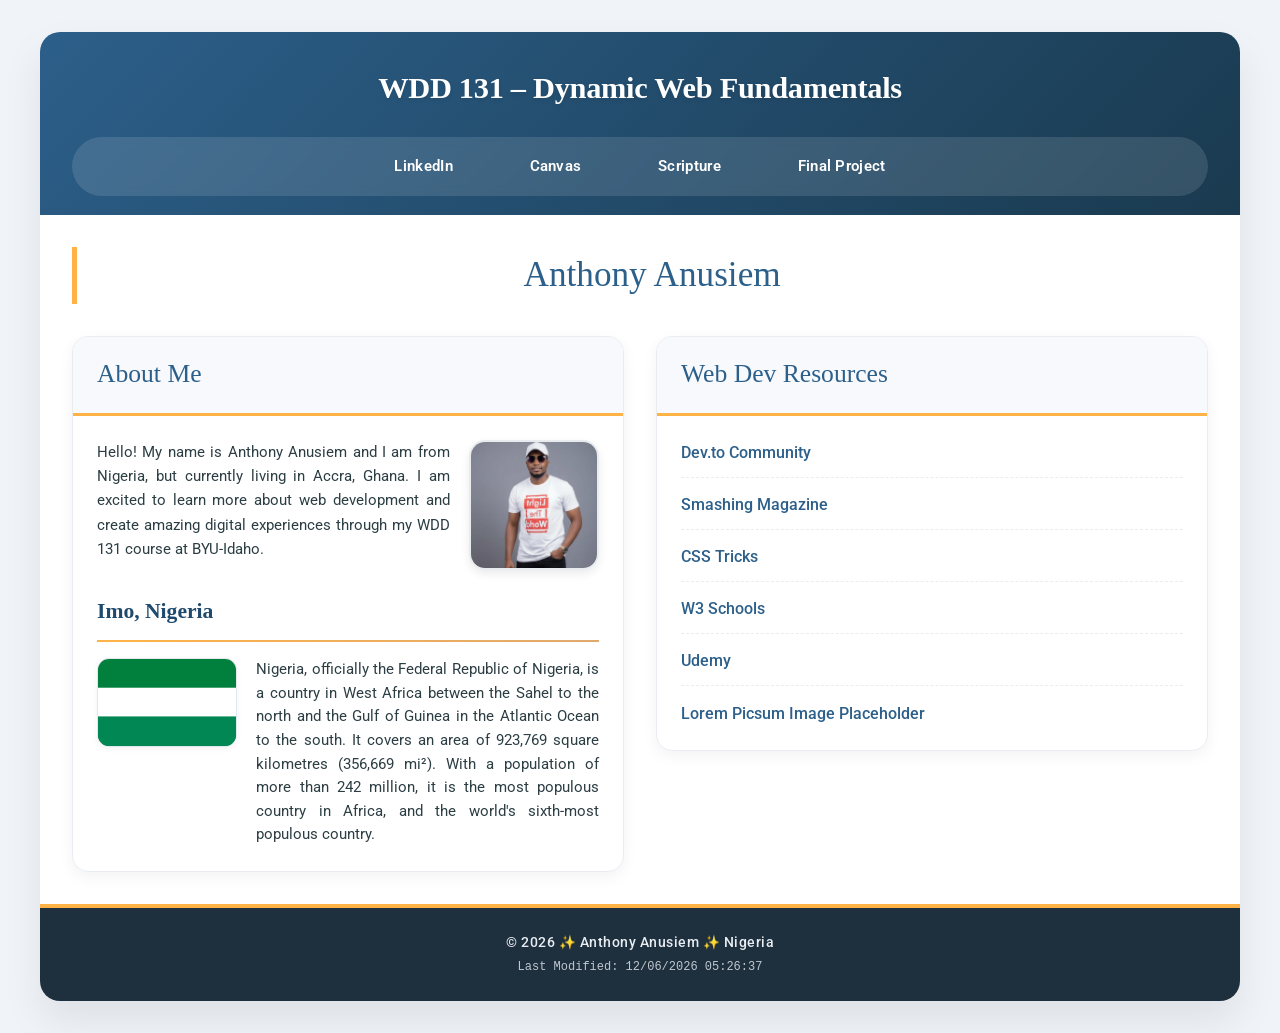
==== commit e80f0e7f: "update" ====
--- a/index.html
+++ b/index.html
@@ -19,18 +19,16 @@
 <body>
   <div class="page-container">
     <header>
-      <span id="course-title">WDD 131: Dynamic Web Fundamentals</span>
-      
+      <span id="course-title">WDD 131 – Dynamic Web Fundamentals</span>
       <nav>
-        <a href="https://www.linkedin.com/in/anthonyanusiem-nzenwa007/">LinkedIn Profile</a>
-        <a href="https://byupw.instructure.com/courses/47270">I-Learn</a>
-        <a href="https://www.bing.com/ck/a?!&&p=481c54de745db7a73f3f7395bddb5f09e254b087f2b54eecea305f31ec40be1bJmltdHM9MTc3ODExMjAwMA&ptn=3&ver=2&hsh=4&fclid=3fd702c1-4b9a-6218-05e9-149d4a88632e&u=a1aHR0cHM6Ly93d3cuY2h1cmNob2ZqZXN1c2NocmlzdC5vcmcvc3R1ZHkvc2NyaXB0dXJlcz9sYW5nPWVuZw">Scripture</a>
+        <a href="https://www.linkedin.com/in/example" target="_blank" rel="noopener noreferrer">LinkedIn</a>
+        <a href="https://byupw.instructure.com/" target="_blank" rel="noopener noreferrer">Canvas</a>
+        <a href="https://www.churchofjesuschrist.org/study/scriptures/bofm/1-ne/3?lang=eng&id=p7#p7" target="_blank" rel="noopener noreferrer">Scripture</a>
         <a href="#" target="_blank" rel="noopener noreferrer">Final Project</a>
       </nav>
     </header>
 
     <main>
-      
       <h1>Anthony Anusiem</h1>
       
       <div class="cards-grid">
@@ -46,7 +44,8 @@
               <h3>Imo, Nigeria</h3>
               <hr>
               <div class="location-details">
-                <img src="data:image/svg+xml,%3Csvg xmlns='http://www.w3.org/2000/svg' viewBox='0 0 160 100'%3E%3Crect width='160' height='100' fill='%2300803C'/%3E%3Crect y='33' width='160' height='34' fill='%23FFFFFF'/%3E%3Crect y='66' width='160' height='34' fill='%23008753'/%3E%3C/svg%3E" alt="Nigeria flag map illustration" class="flag-img" loading="lazy">
+                <!-- CORRECTED: Valid SVG data URI with no spaces or illegal characters -->
+                <img src="data:image/svg+xml,%3Csvg%20xmlns%3D%22http%3A%2F%2Fwww.w3.org%2F2000%2Fsvg%22%20viewBox%3D%220%200%20160%20100%22%3E%3Crect%20width%3D%22160%22%20height%3D%22100%22%20fill%3D%22%2300803C%22%2F%3E%3Crect%20y%3D%2233%22%20width%3D%22160%22%20height%3D%2234%22%20fill%3D%22%23FFFFFF%22%2F%3E%3Crect%20y%3D%2266%22%20width%3D%22160%22%20height%3D%2234%22%20fill%3D%22%23008753%22%2F%3E%3C%2Fsvg%3E" alt="Nigeria flag map illustration" class="flag-img" loading="lazy">
                 <p>Nigeria, officially the Federal Republic of Nigeria, is a country in West Africa between the Sahel to the north and the Gulf of Guinea in the Atlantic Ocean to the south. It covers an area of 923,769 square kilometres (356,669 mi²). With a population of more than 242 million, it is the most populous country in Africa, and the world's sixth-most populous country.</p>
               </div>
             </div>
